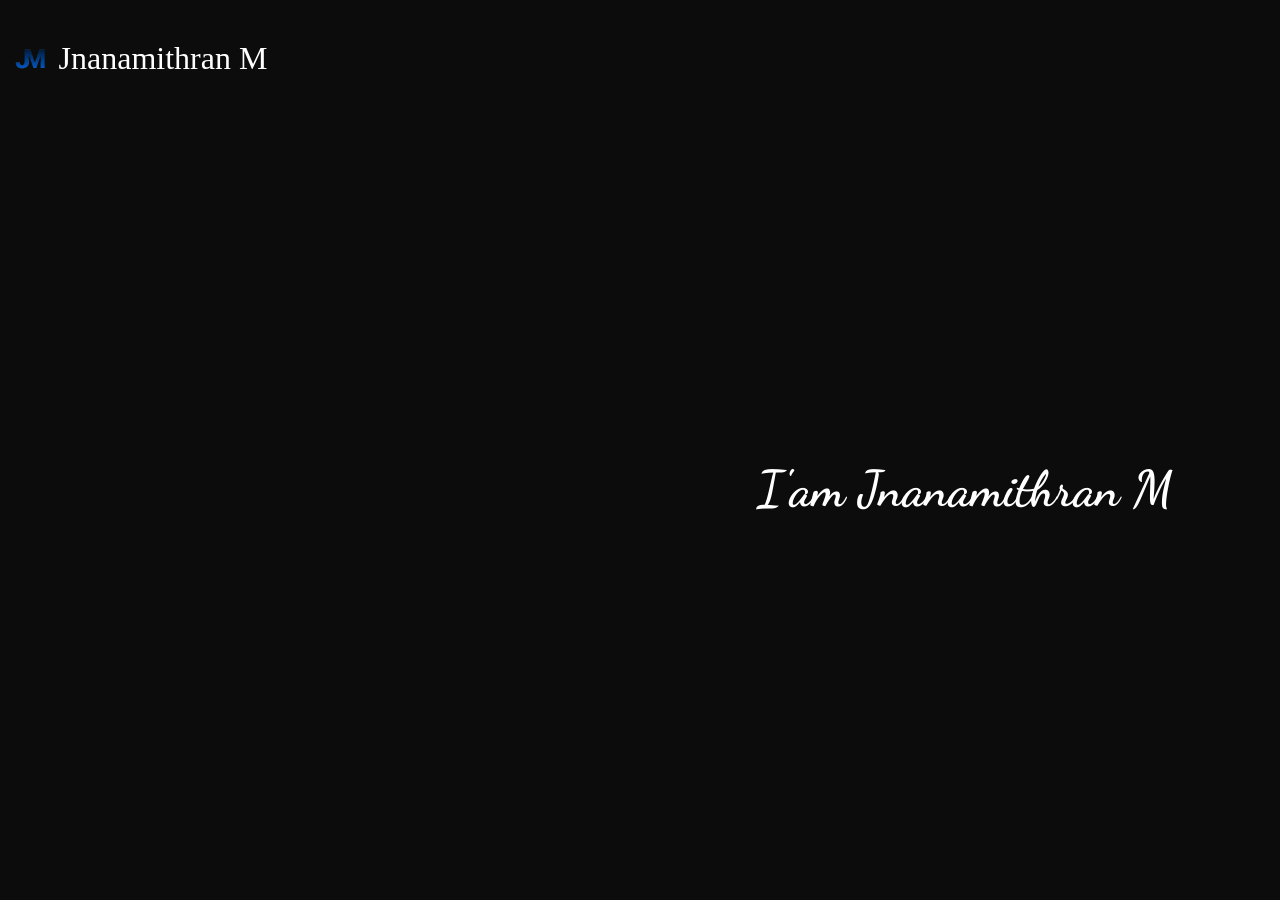
==== index.html @ 6edec17a "Add files via upload" ====
<!DOCTYPE html>
<html lang="en">
<head>
    <meta charset="UTF-8">
    <meta name="viewport" content="width=device-width, initial-scale=1.0">
    <title>Jnanamithran M</title>
    <link rel="icon" type="image/x-icon" href="./logo.png">
    <link rel="stylesheet" href="./style.css">
    <link href='https://fonts.googleapis.com/css?family=Dancing Script' rel='stylesheet'>
</head>
<body class="main">
    <div class="navbar">
        <img src="./logo.png" alt="Logo" width="4%" height="4%" class="logo">
        <p class="color">Jnanamithran M</p>
    </div>
    <div class="heading">
        <h1>
        I'am Jnanamithran M
        </h1>
    </div>
</body>
</html>
---- style.css ----
.main {
    background-color: #0c0c0c;
    
}
.navbar { 
    display: flex; 
    font-size: 2rem; 
    align-items: center;
    
} 

.a {
    color: white;
}

p {
    color: white;
    font-family: 'Lobster';
}
.heading {
    color: #fff;
    
    text-align: center;
    margin-top: 350px;
    margin-left: 650px;

}
h1{
    font-family: 'Dancing Script';
    font-size: 50px;
}
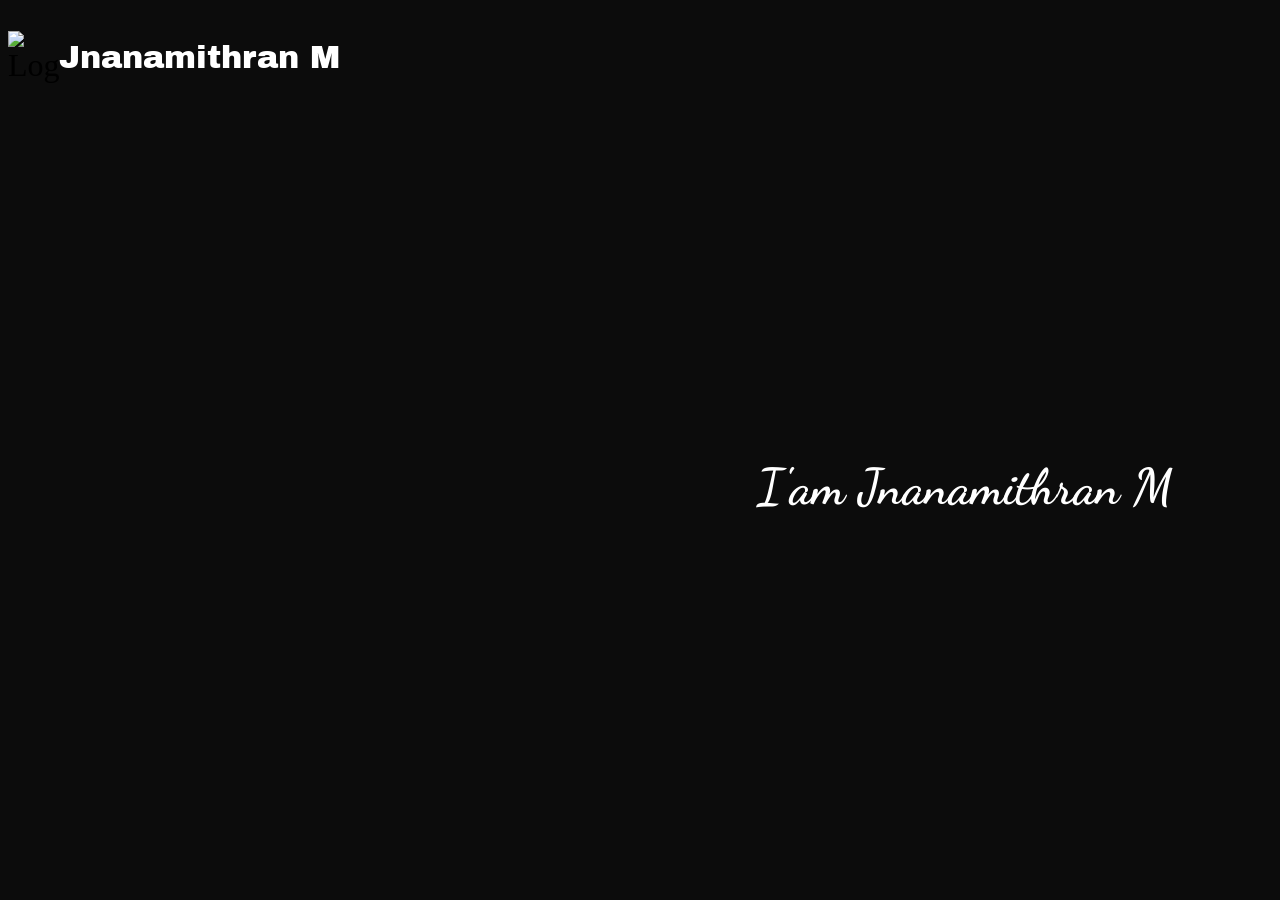
==== commit b0dfbeee: "Add files via upload" ====
--- a/index.html
+++ b/index.html
@@ -4,13 +4,14 @@
     <meta charset="UTF-8">
     <meta name="viewport" content="width=device-width, initial-scale=1.0">
     <title>Jnanamithran M</title>
-    <link rel="icon" type="image/x-icon" href="./logo.png">
+    <link rel="icon" type="image/x-icon" href="./images/logo.png">
     <link rel="stylesheet" href="./style.css">
     <link href='https://fonts.googleapis.com/css?family=Dancing Script' rel='stylesheet'>
+    <link href='https://fonts.googleapis.com/css?family=Archivo Black' rel='stylesheet'>
 </head>
 <body class="main">
     <div class="navbar">
-        <img src="./logo.png" alt="Logo" width="4%" height="4%" class="logo">
+        <img src="./images/logo.png" alt="Logo" width="4%" height="4%" class="logo">
         <p class="color">Jnanamithran M</p>
     </div>
     <div class="heading">
@@ -18,5 +19,6 @@
         I'am Jnanamithran M
         </h1>
     </div>
+        <img class="image" src="./images/Innovation-amico.png" alt="" >
 </body>
 </html>
--- a/style.css
+++ b/style.css
@@ -1,7 +1,10 @@
 .main {
     background-color: #0c0c0c;
+    align-items: center;
+    justify-content: center;
     
 }
+
 .navbar { 
     display: flex; 
     font-size: 2rem; 
@@ -14,18 +17,29 @@
 }
 
 p {
-    color: white;
-    font-family: 'Lobster';
+    font-family: "Archivo Black";
+    color: rgb(255, 255, 255);
+    
 }
+
 .heading {
     color: #fff;
-    
     text-align: center;
     margin-top: 350px;
     margin-left: 650px;
 
 }
+
 h1{
     font-family: 'Dancing Script';
     font-size: 50px;
 }
+
+.image {
+    width: auto;
+    height: 45%;
+    position: absolute;
+    top: 50%;
+    left: 50%;
+    transform: translate(-90%,-50%);
+}
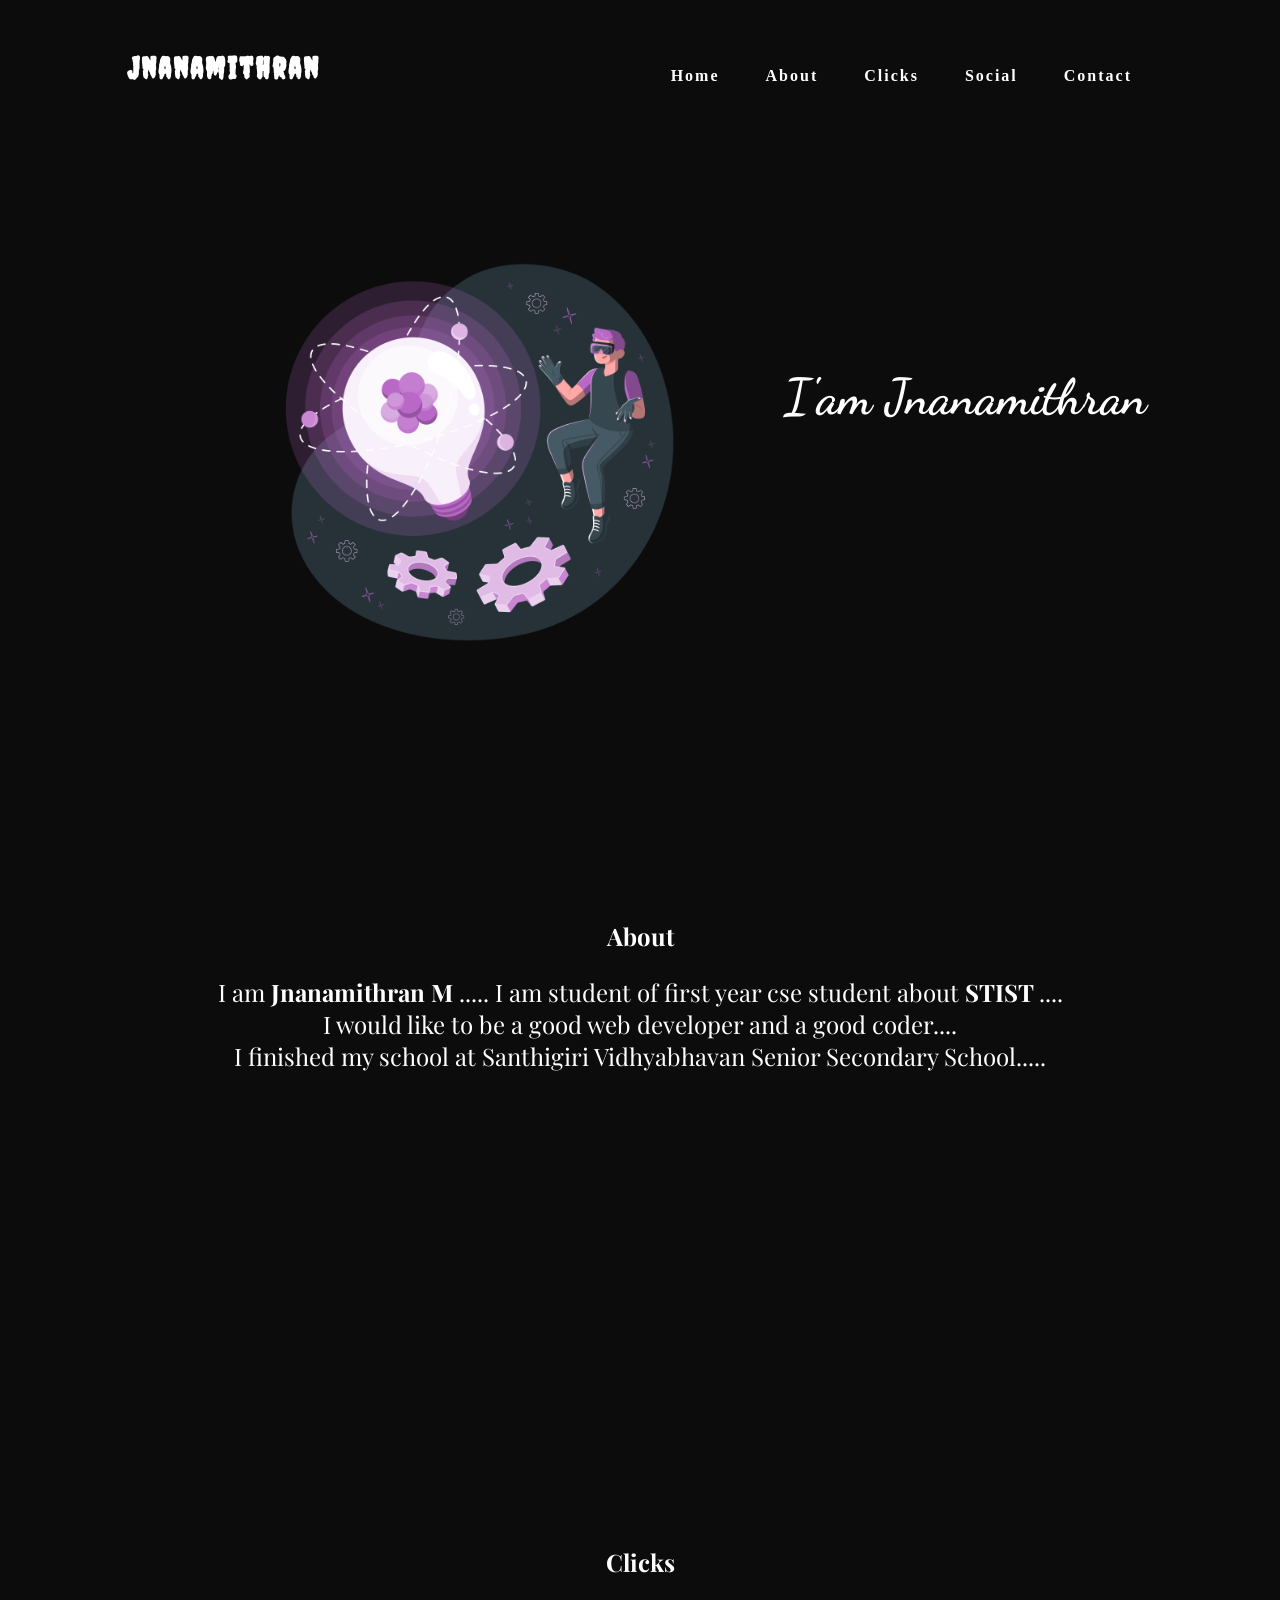
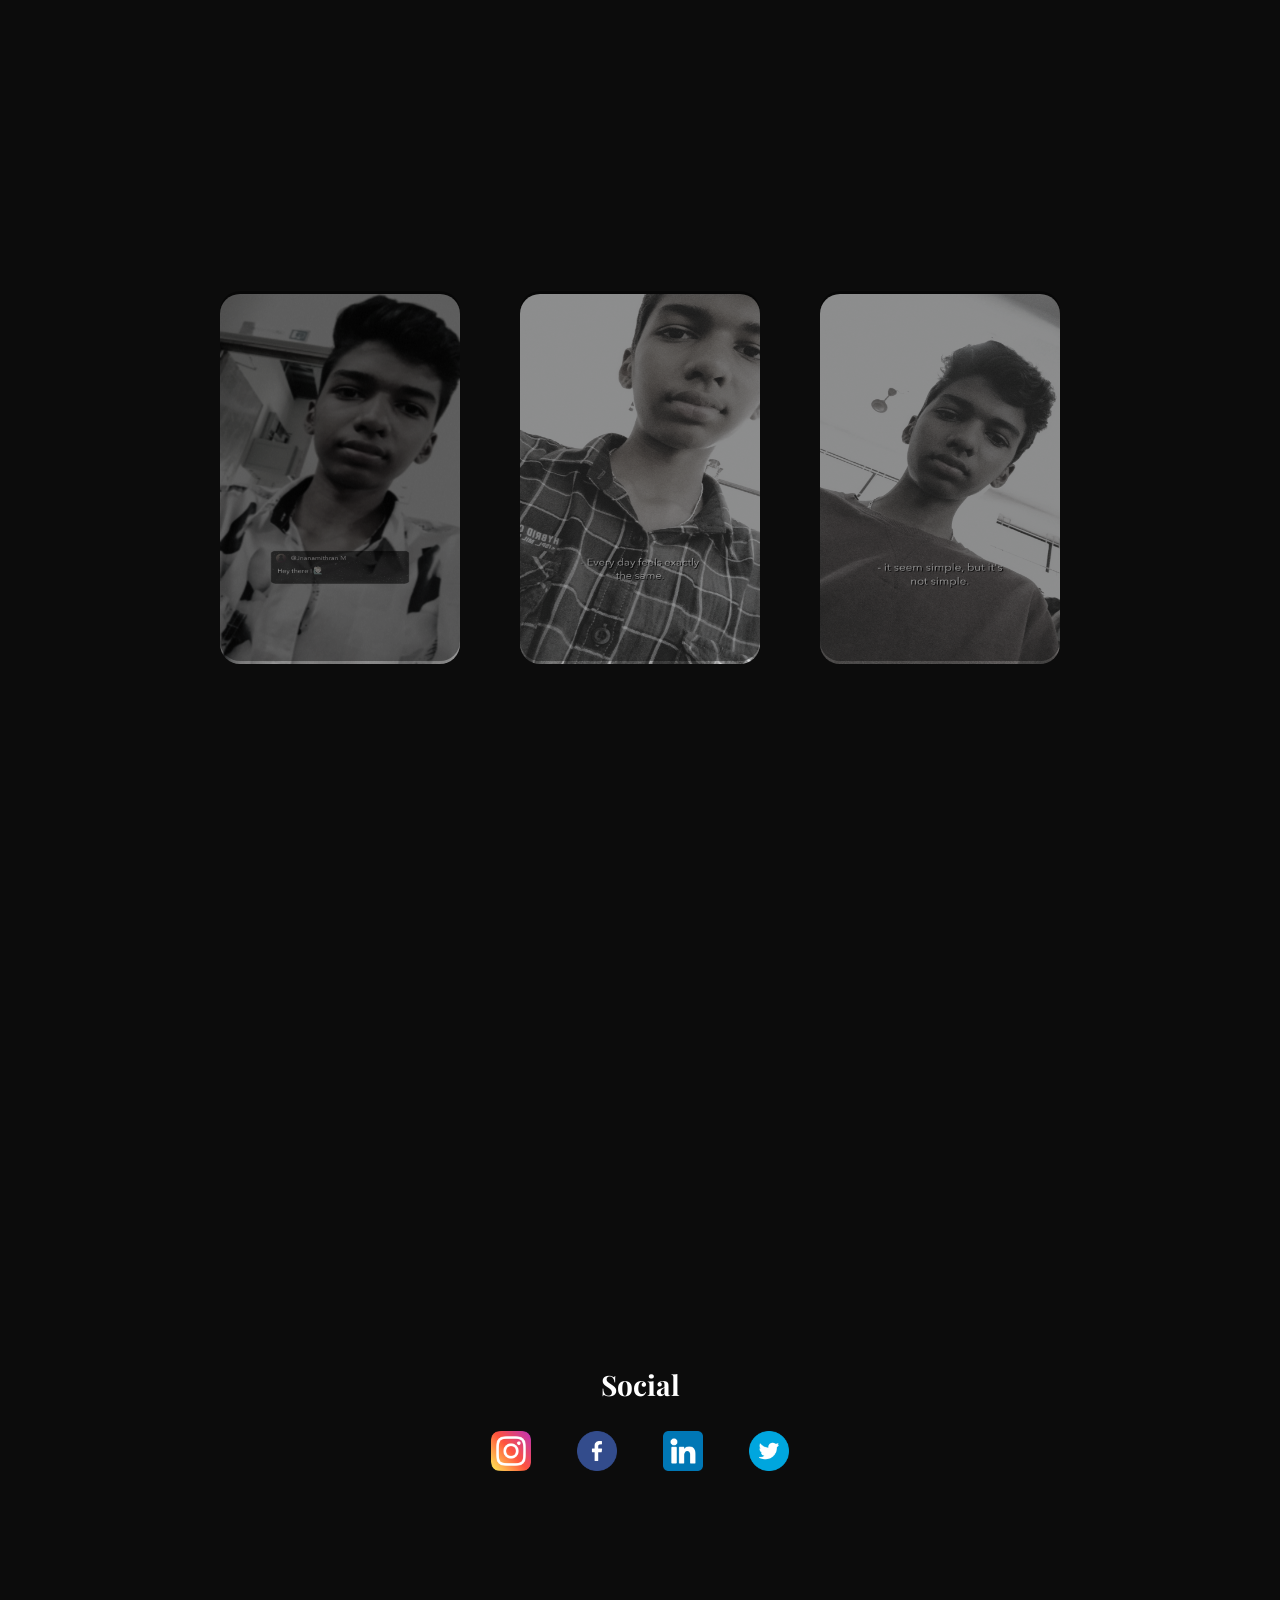
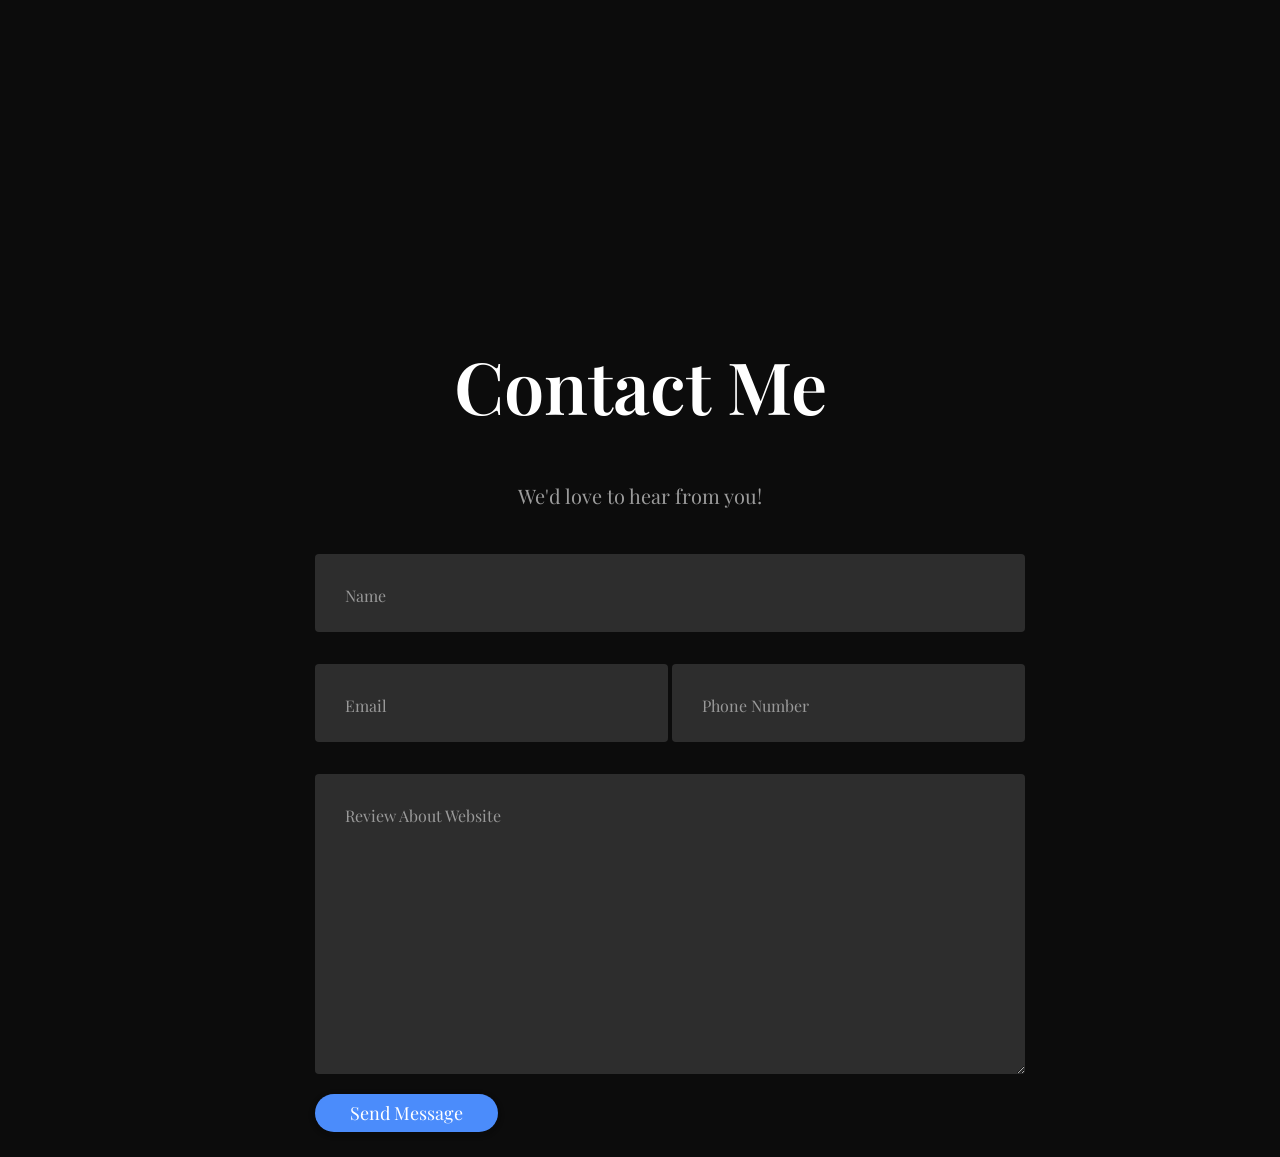
==== commit df9b88df: "Add files via upload" ====
--- a/index.html
+++ b/index.html
@@ -8,17 +8,105 @@
     <link rel="stylesheet" href="./style.css">
     <link href='https://fonts.googleapis.com/css?family=Dancing Script' rel='stylesheet'>
     <link href='https://fonts.googleapis.com/css?family=Archivo Black' rel='stylesheet'>
+    <link href='https://fonts.googleapis.com/css?family=Zeyada' rel='stylesheet'>
+    <link href='https://fonts.googleapis.com/css?family=Playfair Display' rel='stylesheet'>
+    <link href='https://fonts.googleapis.com/css?family=Creepster' rel='stylesheet'>
 </head>
 <body class="main">
-    <div class="navbar">
-        <img src="./images/logo.png" alt="Logo" width="4%" height="4%" class="logo">
-        <p class="color">Jnanamithran M</p>
+    <div class="header1">
+        <nav>
+            <h2 class="logo" id="logo">Jnanamithran</h2>
+            <ul>
+                <li><a href="#logo">Home</a></li>
+                <li><a href="#about">About</a></li>
+                <li><a href="#clicks">Clicks</a></li>
+                <li><a href="#social">Social</a></li>
+                <li><a href="#contact">Contact</a></li>
+            </ul>
+        </nav>
+        
+        <div class="heading" >
+            <h1>
+            I'am Jnanamithran
+            </h1>
+        </div>
     </div>
-    <div class="heading">
-        <h1>
-        I'am Jnanamithran M
-        </h1>
+    <img class="image" src="./images/Innovation-amico.png" alt="">
+    <div class="about" id="about">
+        <h2 class="about">About</h2>
+        <p>I am <b> Jnanamithran M </b>..... I am student of first year cse student about <b> STIST </b>.... <br> I would like to be a good web developer and a good coder.... <br> 
+        I finished my school at Santhigiri Vidhyabhavan Senior Secondary School.....   </p>
+    </div>  
+    <h3 class= "clicks" id="clicks">Clicks</h3>
+    <div class="container1">
+        <span class="slider" id="slider1"></span>
+        <span class="slider" id="slider2"></span>
+        <span class="slider" id="slider3"></span>
+
+        <div class="imgContainer">
+
+        <div class="slide_div" id="slide_1">
+            <img style="overflow-x:hidden ;" src="./images/1694756502776.jpg" alt="" class="img1" id="img1">
+            <a href="#slider1" class="button" id="button1"></a>
+        </div>
+        <div class="slide_div" id="slide_2">
+            <img src="./images/Snapchat-938722463.jpg" alt="" class="img1" id="img2">
+            <a href="#slider2" class="button" id="button2"></a>
+        </div>
+        <div class="slide_div" id="slide_3">
+            <img src="./images/Snapchat-1556135394.jpg" alt="" class="img1" id="img3">
+            <a href="#slider3" class="button" id="button3"></a>
+        </div>
+
+        </div>
+        
     </div>
-        <img class="image" src="./images/Innovation-amico.png" alt="" >
+    <div id="social" class="soc">
+        <h3>Social</h3>
+        <a href="https://www.instagram.com/jnanamithran/?theme=dark" target="_blank"><img class="social 1" src="./social/instagram.ico" alt=""></a>
+        <a href="https://www.facebook.com/profile.php?id=100070495402371" target="_blank"><img class="social 2" src="./social/facebook.ico" alt=""></a>
+        <a href="https://www.linkedin.com/in/jnanamithran-m-14b148273/" target="_blank"><img class="social 3" src="./social/linkedin.ico" alt=""></a>
+        <a href="https://twitter.com/JnanamithranM" target="_blank"><img class="social 4" src="./social/twitter.ico" alt=""></a>
+    </div>
+    <div id="contact">
+
+    </div>
+    <div class="container">
+        <div class="row">
+                <h1 class="contact">Contact Me</h1>
+        </div>
+        <div class="row">
+                <h4 style="text-align:center">We'd love to hear from you!</h4>
+        </div>
+        <div class="row input-container">
+                <div class="col-xs-12">
+                    <div class="styled-input wide">
+                        <input type="text" required />
+                        <label>Name</label> 
+                    </div>
+                </div>
+                <div class="col-md-6 col-sm-12">
+                    <div class="styled-input">
+                        <input type="text" required />
+                        <label>Email</label> 
+                    </div>
+                </div>
+                <div class="col-md-6 col-sm-12">
+                    <div class="styled-input" style="float:right;">
+                        <input type="text" required />
+                        <label>Phone Number</label> 
+                    </div>
+                </div>
+                <div class="col-xs-12">
+                    <div class="styled-input wide">
+                        <textarea required></textarea>
+                        <label>Review About Website</label>
+                    </div>
+                </div>
+                <div class="col-xs-12">
+                    <div class="btn-lrg submit-btn">Send Message</div>
+                </div>
+        </div>
+    </div>
 </body>
 </html>
--- a/style.css
+++ b/style.css
@@ -1,45 +1,353 @@
 .main {
-    background-color: #0c0c0c;
+  background-color: #0c0c0c;
+  align-items: center;
+  justify-content: center;
+  overflow-x: hidden;
+  padding: 0%;
+  margin: 0%;
+  
+}
+
+@media only screen and (max-width:800px) {
+    /* For tablets: */
+    .main {
+    width: 80%;
+    padding: 0;
+    }
+    .right {
+    width: 100%;
+    }
+    .show-menu {
+        transform: translate(40%);
+      }
+}
+@media only screen and (max-width:500px) {
+    /* For mobile phones: */
+    .menu, .main, .right {
+    width: 100%;
+}
+} 
+.header1 {
+  height: 100vh;
+  width: 100%;
+  background-size: cover;
+  background-position: center;
+
+}
+
+nav {
+  display: flex;
+  align-items: center;
+  justify-content: space-between;
+  padding-top: 40px;
+  padding-left: 10%;
+  padding-right: 10%;
+  letter-spacing: 2px;
+}
+nav ul li {
+  list-style-type: none;
+  display: inline-block;
+  padding: 10px 20px;
+
+}
+nav ul li a {
+  color: #fff;
+  text-decoration: none;
+  font-weight: bold;
+  text-align: center;
+}
+nav ul li a:hover {
+  color: brown;
+  transition: .3s;
+
+}
+.logo {
+  margin-top: 1%;
+  font-size: 30px;
+  color: white;
+  font-family: Creepster;
+}
+.logo:hover {
+  color: brown;
+  transition: .9s;
+}
+.ul {
+  list-style-type: none;
+}
+.a {
+  color: white;
+  text-decoration: none;
+}
+
+p {
+  color: rgb(255, 255, 255);
+  
+}
+
+.heading {
+  color: #fff;
+  margin-left: 650px;
+  margin-top: 20%;
+  text-align: center;
+  font-family: 'Dancing Script';
+  
+
+}
+
+h1{
+
+  font-size: 50px;
+}
+
+.image {
+  width: auto;
+  height: 45%;
+  position: absolute;
+  top: 50%;
+  left: 50%;
+  transform: translate(-90%,-50%);
+}
+
+
+.container1{
+    width: 100%;
+    height: 90vh;
+    display: flex;
+    flex-direction: row;
+    align-items: center;
+    overflow: hidden;
+    margin-top: 10vh;
+}
+
+.imgContainer{
+    width: 100%;
+    height: 600px;
+    position: absolute;
+    left: 0;
+    display: flex;
+    justify-content: center;
+    align-items: center;
+    transition: 1s;
+}
+
+.slide_div{
+    display: flex;
     align-items: center;
     justify-content: center;
-    
-}
-
-.navbar { 
-    display: flex; 
-    font-size: 2rem; 
-    align-items: center;
-    
+    margin: 0 30px 0 30px;
+}
+
+.img1 {
+    margin-top: 5%;
+    position: relative;
+    height: 370px;
+    width: 240px;
+    filter: saturate(10%);
+    transition: 0.7s;
+    background-color: rgba(0, 0, 0, 0.4);
+    border-radius: 20px;
+}
+.row {
+  font-family: Playfair Display;
+}
+.button{
+    position: absolute;
+    width: 240px;
+    height: 370px;
+    transition: 0.7s;
+    background-color: rgba(0, 0, 0, 0.4);
+    border-radius: 20px;
+    margin-top: .5%;
+}
+
+.button:hover{
+    background-color: rgba(0, 0, 0, 0.2);
+}
+
+#slider1:target ~ .imgContainer #img1,
+#slider1:target ~ .imgContainer #button1{
+    width: 390px;
+    height: 600px;
+    background-color: transparent;
+    filter: saturate(100%);
+}
+
+#slider2:target ~ .imgContainer #img2,
+#slider2:target ~ .imgContainer #button2{
+    width: 390px;
+    height: 600px;
+    background-color: transparent;
+    filter: saturate(100%);
+}
+
+#slider3:target ~ .imgContainer #img3,
+#slider3:target ~ .imgContainer #button3{
+    width: 390px;
+    height: 600px;
+    background-color: transparent;
+    filter: saturate(100%);
+}
+
+#slider1:target ~ .imgContainer{
+    left: 20%;
+}
+#slider2:target ~ .imgContainer{
+    left: 0%;
+}
+#slider3:target ~ .imgContainer{
+    left: -20%;
+}
+.about {
+  overflow-x: hidden;
+  text-align: center;
+  color: white;
+  font-size: x-large;
+  font-family: Playfair Display;
+  
+}
+.clicks {
+  color: #fff;
+  text-align: center;
+  margin-top: 50vh;
+  font-size: x-large;
+  font-family: Playfair Display;
+  
+}
+.soc {
+  margin-top: 50vh;
+  color: white;
+  text-align: center;
+  padding: 10px;
+  word-spacing: 40px;
+  font-size: x-large;
+  font-family: Playfair Display;
+  
+}
+.social {
+  height: 40px;
+}
+.contact {
+  
+  font-weight: 600;
+  font-size: 72px;
+  color: white;
+  text-align: center;
+  margin-top: 50vh;
+}
+
+h4 {
+
+  font-weight: 400;
+  font-size: 20px;
+  color: #9b9b9b;
+  line-height: 1.5;
+}
+
+
+input:focus ~ label, textarea:focus ~ label, input:valid ~ label, textarea:valid ~ label {
+  font-size: 0.75em;
+  color: #999;
+  top: -5px;
+  -webkit-transition: all 0.225s ease;
+  transition: all 0.225s ease;
+}
+
+.styled-input {
+  float: left;
+  width: 293px;
+  margin: 1rem 0;
+  position: relative;
+  border-radius: 4px;
+}
+
+@media only screen and (max-width: 768px){
+  .styled-input {
+      width:100%;
+  }
+}
+
+.styled-input label {
+  color: #999;
+  padding: 1.3rem 30px 1rem 30px;
+  position: absolute;
+  top: 10px;
+  left: 0;
+  -webkit-transition: all 0.25s ease;
+  transition: all 0.25s ease;
+  pointer-events: none;
+}
+
+.styled-input.wide { 
+  width: 650px;
+  max-width: 100%;
+}
+
+input,
+textarea {
+  padding: 30px;
+  border: 0;
+  width: 100%;
+  font-size: 1rem;
+  background-color: #2d2d2d;
+  color: white;
+  border-radius: 4px;
+}
+
+input:focus,
+textarea:focus { outline: 0; }
+
+input:focus ~ span,
+textarea:focus ~ span {
+  width: 100%;
+  -webkit-transition: all 0.075s ease;
+  transition: all 0.075s ease;
+}
+
+textarea {
+  width: 100%;
+  min-height: 15em;
+}
+
+.input-container {
+  width: 650px;
+  max-width: 100%;
+  margin: 20px auto 25px auto;
+}
+
+.submit-btn {
+  padding: 7px 35px;
+  border-radius: 60px;
+  display: inline-block;
+  background-color: #4b8cfb;
+  color: white;
+  font-size: 18px;
+  cursor: pointer;
+  box-shadow: 0 2px 5px 0 rgba(0,0,0,0.06),
+            0 2px 10px 0 rgba(0,0,0,0.07);
+  -webkit-transition: all 300ms ease;
+  transition: all 300ms ease;
+}
+
+.submit-btn:hover {
+  transform: translateY(1px);
+  box-shadow: 0 1px 1px 0 rgba(0,0,0,0.10),
+            0 1px 1px 0 rgba(0,0,0,0.09);
+}
+
+@media (max-width: 768px) {
+  .submit-btn {
+      width:100%;
+      float: none;
+      text-align:center;
+  }
+}
+
+input[type=checkbox] + label {
+color: #ccc;
+font-style: italic;
 } 
 
-.a {
-    color: white;
-}
-
-p {
-    font-family: "Archivo Black";
-    color: rgb(255, 255, 255);
-    
-}
-
-.heading {
-    color: #fff;
-    text-align: center;
-    margin-top: 350px;
-    margin-left: 650px;
-
-}
-
-h1{
-    font-family: 'Dancing Script';
-    font-size: 50px;
-}
-
-.image {
-    width: auto;
-    height: 45%;
-    position: absolute;
-    top: 50%;
-    left: 50%;
-    transform: translate(-90%,-50%);
-}+input[type=checkbox]:checked + label {
+color: #f00;
+font-style: normal;
+}
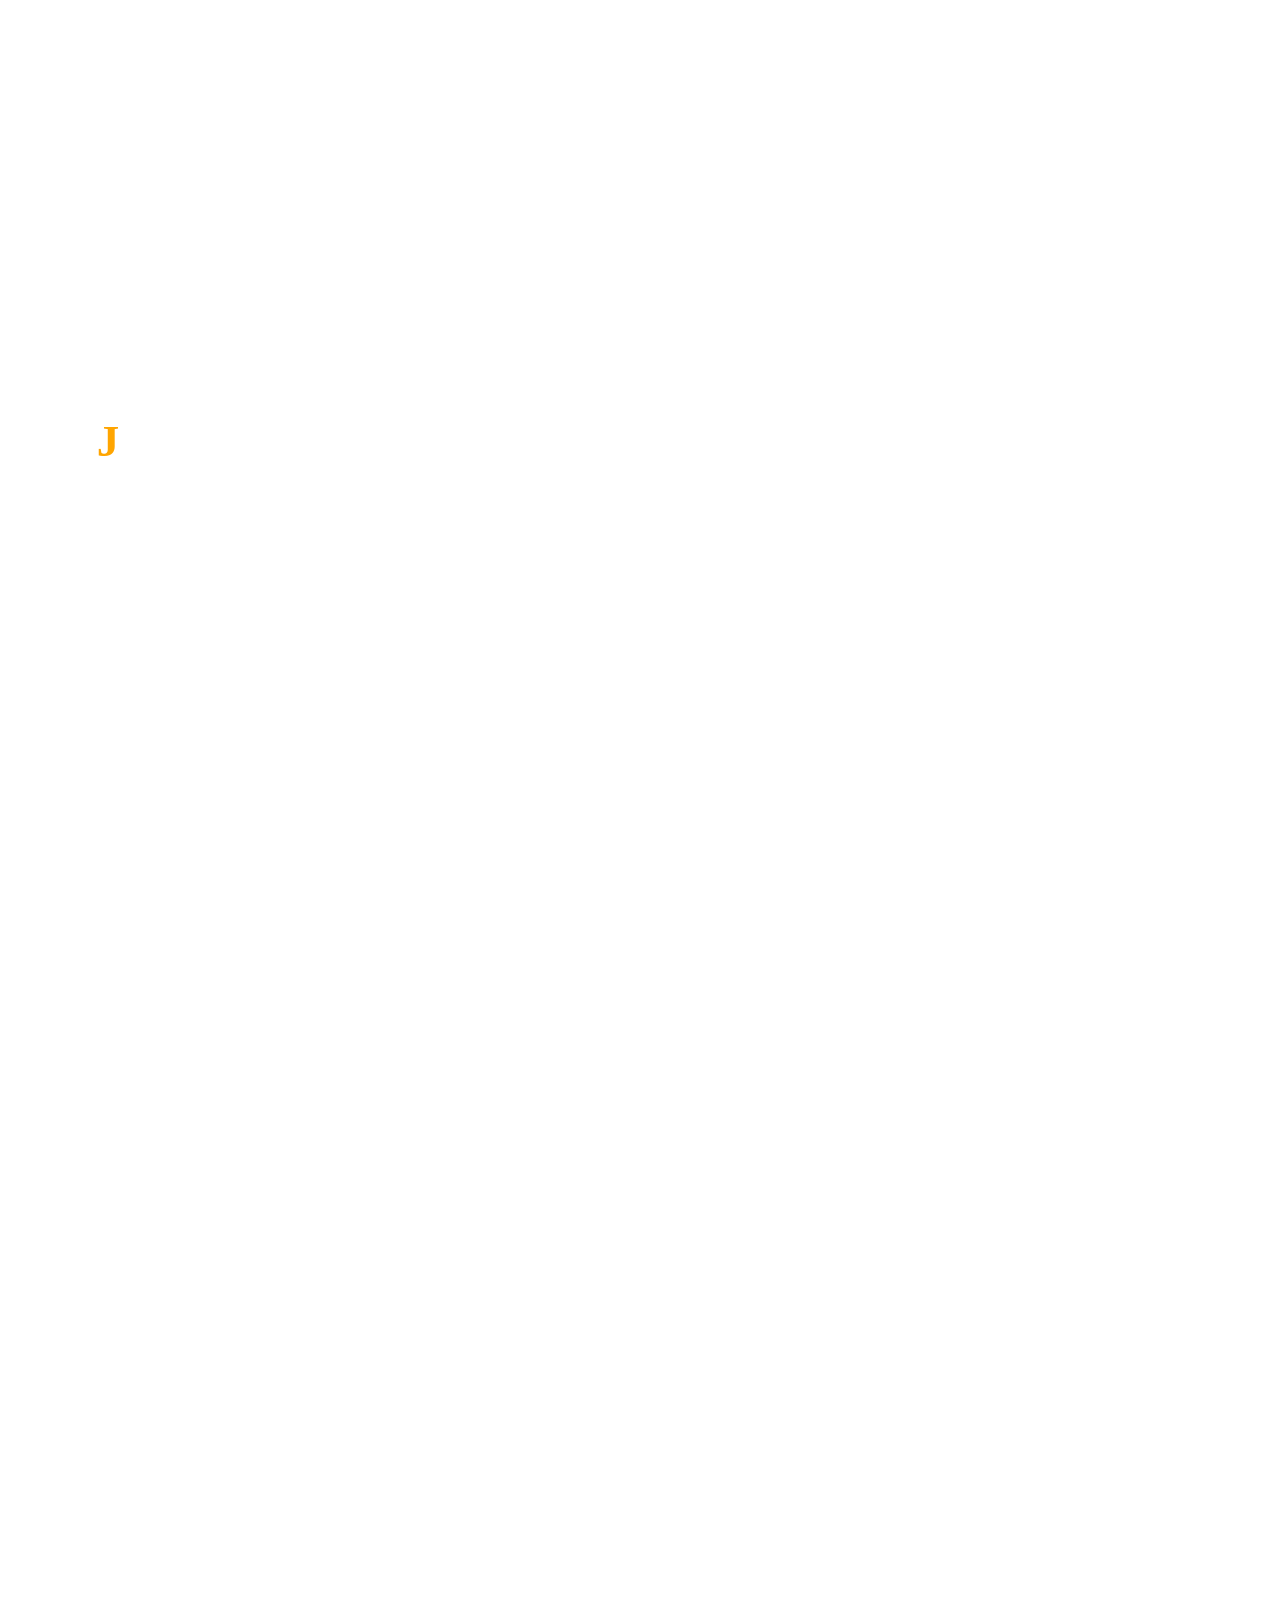
==== commit e344dac6: "Firsst commit" ====
--- a/index.html
+++ b/index.html
@@ -1,112 +1,85 @@
 <!DOCTYPE html>
 <html lang="en">
 <head>
-    <meta charset="UTF-8">
-    <meta name="viewport" content="width=device-width, initial-scale=1.0">
-    <title>Jnanamithran M</title>
-    <link rel="icon" type="image/x-icon" href="./images/logo.png">
-    <link rel="stylesheet" href="./style.css">
-    <link href='https://fonts.googleapis.com/css?family=Dancing Script' rel='stylesheet'>
-    <link href='https://fonts.googleapis.com/css?family=Archivo Black' rel='stylesheet'>
-    <link href='https://fonts.googleapis.com/css?family=Zeyada' rel='stylesheet'>
-    <link href='https://fonts.googleapis.com/css?family=Playfair Display' rel='stylesheet'>
-    <link href='https://fonts.googleapis.com/css?family=Creepster' rel='stylesheet'>
+  <meta charset="UTF-8">
+  <meta name="viewport" content="width=device-width, initial-scale=1.0">
+  <title>Jnanamithran M</title>
+  <link rel="stylesheet" href="style.css">
 </head>
-<body class="main">
-    <div class="header1">
-        <nav>
-            <h2 class="logo" id="logo">Jnanamithran</h2>
-            <ul>
-                <li><a href="#logo">Home</a></li>
-                <li><a href="#about">About</a></li>
-                <li><a href="#clicks">Clicks</a></li>
-                <li><a href="#social">Social</a></li>
-                <li><a href="#contact">Contact</a></li>
-            </ul>
-        </nav>
-        
-        <div class="heading" >
-            <h1>
-            I'am Jnanamithran
-            </h1>
-        </div>
+<body>
+  <video autoplay muted loop id="myVideo">
+    <source src="./images/background.mp4" type="video/mp4">
+  </video>
+<audio id="backgroundMusic" loop>
+  <source src="./images/indian-ocean-sound-from-zanzibar-at-sunrise-190466.mp3" type="audio/mp3">
+</audio>
+<audio id="backgroundMusic" loop>
+  <source src="./images/indian-ocean-sound-from-zanzibar-at-sunrise-190466.mp3" type="audio/mp3">
+</audio>
+
+<!-- This is the 'Sound Off' button (Muted) -->
+<button id="soundOff" class="sound-btn hidden">
+<svg xmlns="http://www.w3.org/2000/svg" width="26" height="26" fill="currentColor" class="bi bi-volume-mute-fill" viewBox="0 0 16 16">
+    <path d="M6.717 3.55A.5.5 0 0 1 7 4v8a.5.5 0 0 1-.812.39L3.825 10.5H1.5A.5.5 0 0 1 1 10V6a.5.5 0 0 1 .5-.5h2.325l2.363-1.89a.5.5 0 0 1 .529-.06m7.137 2.096a.5.5 0 0 1 0 .708L12.207 8l1.647 1.646a.5.5 0 0 1-.708.708L11.5 8.707l-1.646 1.647a.5.5 0 0 1-.708-.708L10.793 8 9.146 6.354a.5.5 0 1 1 .708-.708L11.5 7.293l1.646-1.647a.5.5 0 0 1 .708 0"/>
+</svg>
+</button>
+
+<!-- This is the 'Sound On' button (Playing) -->
+<button id="soundOn" class="sound-btn">
+<svg xmlns="http://www.w3.org/2000/svg" width="26" height="26" fill="currentColor" class="bi bi-volume-up-fill" viewBox="0 0 16 16">
+    <path d="M11.536 14.01A8.47 8.47 0 0 0 14.026 8a8.47 8.47 0 0 0-2.49-6.01l-.708.707A7.48 7.48 0 0 1 13.025 8c0 2.071-.84 3.946-2.197 5.303z"/>
+    <path d="M10.121 12.596A6.48 6.48 0 0 0 12.025 8a6.48 6.48 0 0 0-1.904-4.596l-.707.707A5.48 5.48 0 0 1 11.025 8a5.48 5.48 0 0 1-1.61 3.89z"/>
+    <path d="M8.707 11.182A4.5 4.5 0 0 0 10.025 8a4.5 4.5 0 0 0-1.318-3.182L8 5.525A3.5 3.5 0 0 1 9.025 8 3.5 3.5 0 0 1 8 10.475zM6.717 3.55A.5.5 0 0 1 7 4v8a.5.5 0 0 1-.812.39L3.825 10.5H1.5A.5.5 0 0 1 1 10V6a.5.5 0 0 1 .5-.5h2.325l2.363-1.89a.5.5 0 0 1 .529-.06"/>
+</svg>
+</button>
+  <button id="openNav" class="nav-btn"><svg xmlns="http://www.w3.org/2000/svg" width="26" height="26" fill="currentColor" class="bi bi-list" viewBox="0 0 16 16">
+    <path fill-rule="evenodd" d="M2.5 12a.5.5 0 0 1 .5-.5h10a.5.5 0 0 1 0 1H3a.5.5 0 0 1-.5-.5m0-4a.5.5 0 0 1 .5-.5h10a.5.5 0 0 1 0 1H3a.5.5 0 0 1-.5-.5m0-4a.5.5 0 0 1 .5-.5h10a.5.5 0 0 1 0 1H3a.5.5 0 0 1-.5-.5"/>
+  </svg></button>
+  <div id="navContainer" class="nav-overlay">
+    <div id="sideNav" class="side-nav">
+      <button id="closeNav" class="close-btn"><svg xmlns="http://www.w3.org/2000/svg" width="26" height="26" fill="currentColor" class="bi bi-x" viewBox="0 0 16 16">
+        <path d="M4.646 4.646a.5.5 0 0 1 .708 0L8 7.293l2.646-2.647a.5.5 0 0 1 .708.708L8.707 8l2.647 2.646a.5.5 0 0 1-.708.708L8 8.707l-2.646 2.647a.5.5 0 0 1-.708-.708L7.293 8 4.646 5.354a.5.5 0 0 1 0-.708"/>
+      </svg></button>
+      <ul>
+        <li><a href="./index.html">Home</a></li>
+        <li><a href="#about">About</a></li>
+        <li><a href="#social">Social</a></li>
+        <li><a href="#work">Works</a></li>
+      </ul>
     </div>
-    <img class="image" src="./images/Innovation-amico.png" alt="">
-    <div class="about" id="about">
-        <h2 class="about">About</h2>
-        <p>I am <b> Jnanamithran M </b>..... I am student of first year cse student about <b> STIST </b>.... <br> I would like to be a good web developer and a good coder.... <br> 
-        I finished my school at Santhigiri Vidhyabhavan Senior Secondary School.....   </p>
-    </div>  
-    <h3 class= "clicks" id="clicks">Clicks</h3>
-    <div class="container1">
-        <span class="slider" id="slider1"></span>
-        <span class="slider" id="slider2"></span>
-        <span class="slider" id="slider3"></span>
-
-        <div class="imgContainer">
-
-        <div class="slide_div" id="slide_1">
-            <img style="overflow-x:hidden ;" src="./images/1694756502776.jpg" alt="" class="img1" id="img1">
-            <a href="#slider1" class="button" id="button1"></a>
-        </div>
-        <div class="slide_div" id="slide_2">
-            <img src="./images/Snapchat-938722463.jpg" alt="" class="img1" id="img2">
-            <a href="#slider2" class="button" id="button2"></a>
-        </div>
-        <div class="slide_div" id="slide_3">
-            <img src="./images/Snapchat-1556135394.jpg" alt="" class="img1" id="img3">
-            <a href="#slider3" class="button" id="button3"></a>
-        </div>
-
-        </div>
-        
+  </div>   
+  <div class="heading">
+    <h1>Hi,<br>I'm <span>J</span>nanamithran M.</h1>
+    <h3>Web Developer.</h3>
+  </div>
+  <div id="about" class="about">
+    <h1>About ME</h1>
+    <p>My name is <strong>Jnanamithran M.</strong>, and I am currently pursuing a degree in <strong>Computer Science Engineering</strong>. <br> I am passionate about <strong>full-stack development</strong>, focusing on both frontend and backend technologies.I enjoy building <br><strong>websites, Discord bots, and applications</strong> for various platforms like PC, Android, and iOS. As a beginner in coding, <br> I prefer <strong>explanations over direct code</strong> when learning new concepts.</p>
+  </div>
+  <div id="work" class="work">
+    <h1>My Works</h1>
+    <div class="work2">
+    <h3>Currently working ON :-</h3>
+    <ul>
+      <li><a href="./works/clyvron.html">CLYVRON <span class="clickhere">(click here)</span> </a></li>
+      <li><a href="#">My Portfolio <span class="clickhere">(click here)</span> </a></li>
+    </ul>
+    <h3>Works :-</h3>
+    <ul>
+      <li><a href="./works/dedz.html">DEDZ <span class="clickhere">(click here)</span> </a></li>
+      <li><a href="#">Cortex <span class="clickhere">(click here)</span> </a></li>
+      <li><a href="#">Orbit <span class="clickhere">(click here)</span> </a></li>
+    </ul>
     </div>
-    <div id="social" class="soc">
-        <h3>Social</h3>
-        <a href="https://www.instagram.com/jnanamithran/?theme=dark" target="_blank"><img class="social 1" src="./social/instagram.ico" alt=""></a>
-        <a href="https://www.facebook.com/profile.php?id=100070495402371" target="_blank"><img class="social 2" src="./social/facebook.ico" alt=""></a>
-        <a href="https://www.linkedin.com/in/jnanamithran-m-14b148273/" target="_blank"><img class="social 3" src="./social/linkedin.ico" alt=""></a>
-        <a href="https://twitter.com/JnanamithranM" target="_blank"><img class="social 4" src="./social/twitter.ico" alt=""></a>
-    </div>
-    <div id="contact">
-
-    </div>
-    <div class="container">
-        <div class="row">
-                <h1 class="contact">Contact Me</h1>
-        </div>
-        <div class="row">
-                <h4 style="text-align:center">We'd love to hear from you!</h4>
-        </div>
-        <div class="row input-container">
-                <div class="col-xs-12">
-                    <div class="styled-input wide">
-                        <input type="text" required />
-                        <label>Name</label> 
-                    </div>
-                </div>
-                <div class="col-md-6 col-sm-12">
-                    <div class="styled-input">
-                        <input type="text" required />
-                        <label>Email</label> 
-                    </div>
-                </div>
-                <div class="col-md-6 col-sm-12">
-                    <div class="styled-input" style="float:right;">
-                        <input type="text" required />
-                        <label>Phone Number</label> 
-                    </div>
-                </div>
-                <div class="col-xs-12">
-                    <div class="styled-input wide">
-                        <textarea required></textarea>
-                        <label>Review About Website</label>
-                    </div>
-                </div>
-                <div class="col-xs-12">
-                    <div class="btn-lrg submit-btn">Send Message</div>
-                </div>
-        </div>
-    </div>
+  </div>
+  <div id="social" class="social">
+    <a href="https://www.instagram.com/jnanamithran" target="_blank"><svg xmlns="http://www.w3.org/2000/svg" width="26" height="26" fill="currentColor" class="bi bi-instagram" viewBox="0 0 16 16">
+      <path d="M8 0C5.829 0 5.556.01 4.703.048 3.85.088 3.269.222 2.76.42a3.9 3.9 0 0 0-1.417.923A3.9 3.9 0 0 0 .42 2.76C.222 3.268.087 3.85.048 4.7.01 5.555 0 5.827 0 8.001c0 2.172.01 2.444.048 3.297.04.852.174 1.433.372 1.942.205.526.478.972.923 1.417.444.445.89.719 1.416.923.51.198 1.09.333 1.942.372C5.555 15.99 5.827 16 8 16s2.444-.01 3.298-.048c.851-.04 1.434-.174 1.943-.372a3.9 3.9 0 0 0 1.416-.923c.445-.445.718-.891.923-1.417.197-.509.332-1.09.372-1.942C15.99 10.445 16 10.173 16 8s-.01-2.445-.048-3.299c-.04-.851-.175-1.433-.372-1.941a3.9 3.9 0 0 0-.923-1.417A3.9 3.9 0 0 0 13.24.42c-.51-.198-1.092-.333-1.943-.372C10.443.01 10.172 0 7.998 0zm-.717 1.442h.718c2.136 0 2.389.007 3.232.046.78.035 1.204.166 1.486.275.373.145.64.319.92.599s.453.546.598.92c.11.281.24.705.275 1.485.039.843.047 1.096.047 3.231s-.008 2.389-.047 3.232c-.035.78-.166 1.203-.275 1.485a2.5 2.5 0 0 1-.599.919c-.28.28-.546.453-.92.598-.28.11-.704.24-1.485.276-.843.038-1.096.047-3.232.047s-2.39-.009-3.233-.047c-.78-.036-1.203-.166-1.485-.276a2.5 2.5 0 0 1-.92-.598 2.5 2.5 0 0 1-.6-.92c-.109-.281-.24-.705-.275-1.485-.038-.843-.046-1.096-.046-3.233s.008-2.388.046-3.231c.036-.78.166-1.204.276-1.486.145-.373.319-.64.599-.92s.546-.453.92-.598c.282-.11.705-.24 1.485-.276.738-.034 1.024-.044 2.515-.045zm4.988 1.328a.96.96 0 1 0 0 1.92.96.96 0 0 0 0-1.92m-4.27 1.122a4.109 4.109 0 1 0 0 8.217 4.109 4.109 0 0 0 0-8.217m0 1.441a2.667 2.667 0 1 1 0 5.334 2.667 2.667 0 0 1 0-5.334"/>
+    </svg><p>Instagram</p></a>
+    <a href="https://github.com/Jnanamithran" target="_blank"><svg xmlns="http://www.w3.org/2000/svg" width="26" height="26" fill="currentColor" class="bi bi-github" viewBox="0 0 16 16">
+      <path d="M8 0C3.58 0 0 3.58 0 8c0 3.54 2.29 6.53 5.47 7.59.4.07.55-.17.55-.38 0-.19-.01-.82-.01-1.49-2.01.37-2.53-.49-2.69-.94-.09-.23-.48-.94-.82-1.13-.28-.15-.68-.52-.01-.53.63-.01 1.08.58 1.23.82.72 1.21 1.87.87 2.33.66.07-.52.28-.87.51-1.07-1.78-.2-3.64-.89-3.64-3.95 0-.87.31-1.59.82-2.15-.08-.2-.36-1.02.08-2.12 0 0 .67-.21 2.2.82.64-.18 1.32-.27 2-.27s1.36.09 2 .27c1.53-1.04 2.2-.82 2.2-.82.44 1.1.16 1.92.08 2.12.51.56.82 1.27.82 2.15 0 3.07-1.87 3.75-3.65 3.95.29.25.54.73.54 1.48 0 1.07-.01 1.93-.01 2.2 0 .21.15.46.55.38A8.01 8.01 0 0 0 16 8c0-4.42-3.58-8-8-8"/>
+    </svg><p>Github</p> </a>
+  </div>
+  <script src="./index.js"></script>
 </body>
 </html>
--- a/style.css
+++ b/style.css
@@ -1,353 +1,218 @@
-.main {
-  background-color: #0c0c0c;
-  align-items: center;
-  justify-content: center;
-  overflow-x: hidden;
-  padding: 0%;
-  margin: 0%;
+/* Scrollbar */
+::-webkit-scrollbar {
+    width: 5px;
+  }
   
-}
-
-@media only screen and (max-width:800px) {
-    /* For tablets: */
-    .main {
-    width: 80%;
-    padding: 0;
-    }
-    .right {
+::-webkit-scrollbar-thumb {
+  background: darkslategray;
+  border-radius: 100px;
+  width: 3;
+}
+
+#myVideo {
+    position: fixed;
+    top: 0;
+    left: 0;
+    width: 100vw;
+    height: 100vh;
+    object-fit: cover; /* Ensures full coverage */
+    z-index: -1; /* Keeps video in the background */
+    pointer-events: none; /* Prevents interaction issues */
+}
+
+.sound-btn {
+    position: fixed;
+    bottom: 20px;
+    right: 20px; /* Changed to right instead of left */
+    background: none;
+    border: none;
+    color: white;
+    cursor: pointer;
+    font-size: 24px; /* Makes it slightly larger */
+    transition: opacity 0.3s ease; /* Smooth hover effect */
+}
+
+.sound-btn:hover {
+    opacity: 0.7; /* Slight fade effect on hover */
+}
+
+.hidden {
+    display: none;
+}
+
+
+.nav-btn {
+    background: none;
+    border: none;
+    position: fixed;
+    right: 0;
+    top: 20px;
+    right: 10px;
+    color: white;
+}
+
+.nav-overlay {
+    display: none;
+    position: fixed;
+    top: 0;
+    left: 0;
     width: 100%;
-    }
-    .show-menu {
-        transform: translate(40%);
-      }
-}
-@media only screen and (max-width:500px) {
-    /* For mobile phones: */
-    .menu, .main, .right {
-    width: 100%;
-}
-} 
-.header1 {
-  height: 100vh;
-  width: 100%;
-  background-size: cover;
-  background-position: center;
-
-}
-
-nav {
-  display: flex;
-  align-items: center;
-  justify-content: space-between;
-  padding-top: 40px;
-  padding-left: 10%;
-  padding-right: 10%;
-  letter-spacing: 2px;
-}
-nav ul li {
-  list-style-type: none;
-  display: inline-block;
-  padding: 10px 20px;
-
-}
-nav ul li a {
-  color: #fff;
-  text-decoration: none;
-  font-weight: bold;
-  text-align: center;
-}
-nav ul li a:hover {
-  color: brown;
-  transition: .3s;
-
-}
-.logo {
-  margin-top: 1%;
-  font-size: 30px;
-  color: white;
-  font-family: Creepster;
-}
-.logo:hover {
-  color: brown;
-  transition: .9s;
-}
-.ul {
-  list-style-type: none;
-}
-.a {
-  color: white;
-  text-decoration: none;
-}
-
-p {
-  color: rgb(255, 255, 255);
-  
-}
-
-.heading {
-  color: #fff;
-  margin-left: 650px;
-  margin-top: 20%;
-  text-align: center;
-  font-family: 'Dancing Script';
-  
-
-}
-
-h1{
-
-  font-size: 50px;
-}
-
-.image {
-  width: auto;
-  height: 45%;
-  position: absolute;
-  top: 50%;
-  left: 50%;
-  transform: translate(-90%,-50%);
-}
-
-
-.container1{
-    width: 100%;
-    height: 90vh;
-    display: flex;
-    flex-direction: row;
+    height: 100%;
+    background: rgba(0, 0, 0, 0.5);
+    z-index: 1000;
+}
+
+.side-nav {
+    position: fixed;
+    top: 0;
+    right: -250px;
+    width: 250px;
+    height: 100%;
+    background: white;
+    transition: right 0.6s ease-in-out;
+}
+
+.side-nav.active {
+    right: 0;
+}
+
+.close-btn {
+    background: none;
+    border: none;
+    position: absolute;
+    top: 15px;
+    left: 15px;
+}
+
+.side-nav ul {
+    list-style: none;
+    text-align: center;
+    padding-top: 50px;
+}
+
+.side-nav ul li {
+    padding-top: 30px;
+}
+
+.side-nav ul li a {
+    text-decoration: none;
+    color: black;
+    font-size: 20px;
+}
+
+.side-nav ul li a:hover {
+    text-shadow: 2px 2px 10px black;
+}
+
+
+.heading{
+    height: 95vh;
+    display: table-cell;
+    vertical-align: middle;
+}
+
+.heading h1{
+    font-size: 45px;
+    padding-left: 10px;
+    color: white;
+}
+.heading h1 span{
+    color: orange;
+}
+
+.heading h3{
+    color: white;
+    padding-left: 10px;
+}
+
+.about {
+    height: 100vh;
+    display: flex;
     align-items: center;
-    overflow: hidden;
-    margin-top: 10vh;
-}
-
-.imgContainer{
-    width: 100%;
-    height: 600px;
-    position: absolute;
-    left: 0;
+    padding-left :350px ;
+}
+
+.about h1{
+    padding-right: 100px;
+    font-size: 50px;
+    color: white ;
+}
+
+.about p{
+    line-height: 25px;
+    font-size: 17px;
+    color: white;
+    word-spacing: 5px;
+}
+.work {
+    height: 100vh;
+    display: flex;
+    align-items: center;
+    padding-left: 350px;    
+}
+.work h1{
+    font-size: 50px;
+    padding-right: 100px;
+    color: white ;
+    float: left;
+}
+
+
+.work2 h3{
+    color: white;
+    font-size: 22px;
+    padding-left: 25px;
+}
+.work2 ul li {
+    list-style-type: none;
+    line-height: 28px;
+}
+.work2 ul li a{
+    text-decoration: none;
+    color: white;
+}
+.clickhere {
+    font-size: x-small;
+}
+.social {
     display: flex;
     justify-content: center;
+
+}    
+
+.social a{
+    display: flex;
     align-items: center;
-    transition: 1s;
-}
-
-.slide_div{
-    display: flex;
-    align-items: center;
-    justify-content: center;
-    margin: 0 30px 0 30px;
-}
-
-.img1 {
-    margin-top: 5%;
-    position: relative;
-    height: 370px;
-    width: 240px;
-    filter: saturate(10%);
-    transition: 0.7s;
-    background-color: rgba(0, 0, 0, 0.4);
-    border-radius: 20px;
-}
-.row {
-  font-family: Playfair Display;
-}
-.button{
-    position: absolute;
-    width: 240px;
-    height: 370px;
-    transition: 0.7s;
-    background-color: rgba(0, 0, 0, 0.4);
-    border-radius: 20px;
-    margin-top: .5%;
-}
-
-.button:hover{
-    background-color: rgba(0, 0, 0, 0.2);
-}
-
-#slider1:target ~ .imgContainer #img1,
-#slider1:target ~ .imgContainer #button1{
-    width: 390px;
-    height: 600px;
-    background-color: transparent;
-    filter: saturate(100%);
-}
-
-#slider2:target ~ .imgContainer #img2,
-#slider2:target ~ .imgContainer #button2{
-    width: 390px;
-    height: 600px;
-    background-color: transparent;
-    filter: saturate(100%);
-}
-
-#slider3:target ~ .imgContainer #img3,
-#slider3:target ~ .imgContainer #button3{
-    width: 390px;
-    height: 600px;
-    background-color: transparent;
-    filter: saturate(100%);
-}
-
-#slider1:target ~ .imgContainer{
-    left: 20%;
-}
-#slider2:target ~ .imgContainer{
-    left: 0%;
-}
-#slider3:target ~ .imgContainer{
-    left: -20%;
-}
-.about {
-  overflow-x: hidden;
-  text-align: center;
-  color: white;
-  font-size: x-large;
-  font-family: Playfair Display;
-  
-}
-.clicks {
-  color: #fff;
-  text-align: center;
-  margin-top: 50vh;
-  font-size: x-large;
-  font-family: Playfair Display;
-  
-}
-.soc {
-  margin-top: 50vh;
-  color: white;
-  text-align: center;
-  padding: 10px;
-  word-spacing: 40px;
-  font-size: x-large;
-  font-family: Playfair Display;
-  
-}
-.social {
-  height: 40px;
-}
-.contact {
-  
-  font-weight: 600;
-  font-size: 72px;
-  color: white;
-  text-align: center;
-  margin-top: 50vh;
-}
-
-h4 {
-
-  font-weight: 400;
-  font-size: 20px;
-  color: #9b9b9b;
-  line-height: 1.5;
-}
-
-
-input:focus ~ label, textarea:focus ~ label, input:valid ~ label, textarea:valid ~ label {
-  font-size: 0.75em;
-  color: #999;
-  top: -5px;
-  -webkit-transition: all 0.225s ease;
-  transition: all 0.225s ease;
-}
-
-.styled-input {
-  float: left;
-  width: 293px;
-  margin: 1rem 0;
-  position: relative;
-  border-radius: 4px;
-}
-
-@media only screen and (max-width: 768px){
-  .styled-input {
-      width:100%;
-  }
-}
-
-.styled-input label {
-  color: #999;
-  padding: 1.3rem 30px 1rem 30px;
-  position: absolute;
-  top: 10px;
-  left: 0;
-  -webkit-transition: all 0.25s ease;
-  transition: all 0.25s ease;
-  pointer-events: none;
-}
-
-.styled-input.wide { 
-  width: 650px;
-  max-width: 100%;
-}
-
-input,
-textarea {
-  padding: 30px;
-  border: 0;
-  width: 100%;
-  font-size: 1rem;
-  background-color: #2d2d2d;
-  color: white;
-  border-radius: 4px;
-}
-
-input:focus,
-textarea:focus { outline: 0; }
-
-input:focus ~ span,
-textarea:focus ~ span {
-  width: 100%;
-  -webkit-transition: all 0.075s ease;
-  transition: all 0.075s ease;
-}
-
-textarea {
-  width: 100%;
-  min-height: 15em;
-}
-
-.input-container {
-  width: 650px;
-  max-width: 100%;
-  margin: 20px auto 25px auto;
-}
-
-.submit-btn {
-  padding: 7px 35px;
-  border-radius: 60px;
-  display: inline-block;
-  background-color: #4b8cfb;
-  color: white;
-  font-size: 18px;
-  cursor: pointer;
-  box-shadow: 0 2px 5px 0 rgba(0,0,0,0.06),
-            0 2px 10px 0 rgba(0,0,0,0.07);
-  -webkit-transition: all 300ms ease;
-  transition: all 300ms ease;
-}
-
-.submit-btn:hover {
-  transform: translateY(1px);
-  box-shadow: 0 1px 1px 0 rgba(0,0,0,0.10),
-            0 1px 1px 0 rgba(0,0,0,0.09);
-}
-
-@media (max-width: 768px) {
-  .submit-btn {
-      width:100%;
-      float: none;
-      text-align:center;
-  }
-}
-
-input[type=checkbox] + label {
-color: #ccc;
-font-style: italic;
-} 
-
-input[type=checkbox]:checked + label {
-color: #f00;
-font-style: normal;
-}
+    text-decoration: none;
+    padding: 10px;
+    color: white;
+}
+
+.social a p {
+    padding-left: 10px;
+}
+
+@media only screen and (max-device-width: 480px) {
+    .navbar{
+        padding-right: 0%;
+    }
+    .heading{
+        font-size: small;
+    }
+    .about {
+        display: block;
+
+    }
+    .about h1{
+        font-size: 24px;
+        text-align: center;
+    }
+    .about p{
+        padding-left: 0%;
+        font-size: small;
+    }
+    .social a svg {
+        height: 20px;
+        width: auto;
+    }
+}
